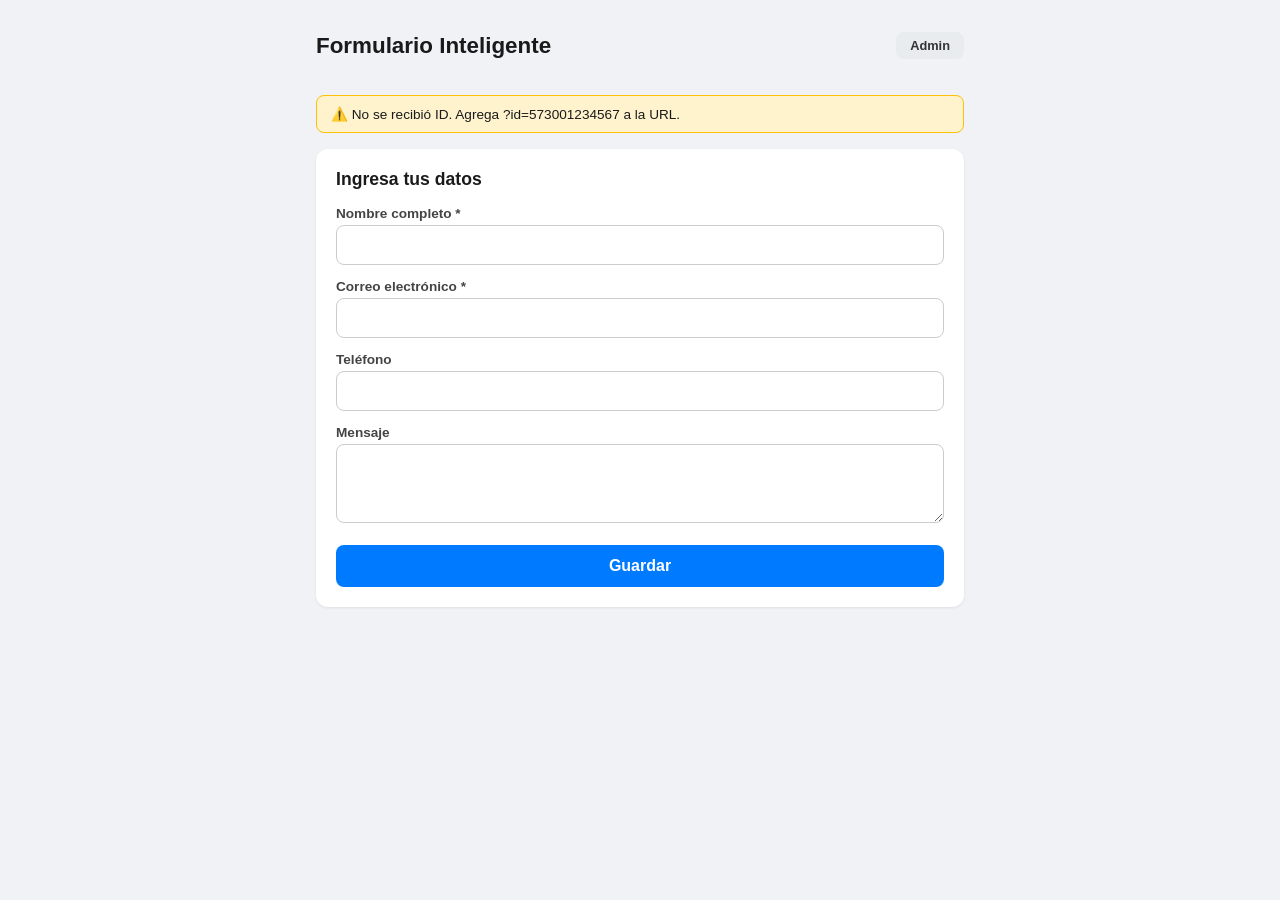
==== index.html @ c1607d4d "Add files via upload" ====
<!DOCTYPE html>
<html lang="es">
<head>
  <meta charset="UTF-8">
  <meta name="viewport" content="width=device-width, initial-scale=1.0">
  <title>Formulario Inteligente</title>
  <link rel="stylesheet" href="style.css">
</head>
<body>

  <div id="app">
    <!-- HEADER -->
    <header>
      <h1>Formulario Inteligente</h1>
      <div class="header-actions">
        <button id="toggleAdmin" class="btn btn-small">Admin</button>
      </div>
    </header>

    <!-- ID BANNER -->
    <div id="idBanner" class="banner"></div>

    <!-- MAIN VIEW: FORM -->
    <main id="mainView">
      <div class="card">
        <h2>Ingresa tus datos</h2>
        <form id="formDatos">
          <div id="camposDinamicos"></div>
          <button type="submit" class="btn btn-primary">Guardar</button>
        </form>
      </div>

      <div id="resultCard" class="card hidden">
        <h2>✅ Datos guardados</h2>
        <p id="resultMsg"></p>
        <a id="waLink" href="#" target="_blank" class="btn btn-wa">Enviar por WhatsApp</a>
      </div>
    </main>

    <!-- ADMIN VIEW -->
    <main id="adminView" class="hidden">
      <div class="card">
        <h2>Panel Administrativo</h2>
        <div class="admin-controls">
          <input type="text" id="searchId" placeholder="Buscar por ID...">
          <button id="refreshAdmin" class="btn btn-small">Actualizar</button>
        </div>
        <div id="adminContent">
          <p class="muted">Presiona "Actualizar" para cargar los datos.</p>
        </div>
      </div>
    </main>
  </div>

  <script src="app.js"></script>
</body>
</html>
---- style.css ----
* {
  margin: 0;
  padding: 0;
  box-sizing: border-box;
}

body {
  font-family: -apple-system, BlinkMacSystemFont, 'Segoe UI', Roboto, sans-serif;
  background: #f0f2f5;
  color: #1a1a1a;
  min-height: 100vh;
}

#app {
  max-width: 680px;
  margin: 0 auto;
  padding: 16px;
}

/* HEADER */
header {
  display: flex;
  align-items: center;
  justify-content: space-between;
  margin-bottom: 20px;
  padding: 16px 0;
}

header h1 {
  font-size: 1.4rem;
  font-weight: 700;
}

/* BANNER */
.banner {
  background: #e8f4fd;
  border: 1px solid #b3d8f0;
  border-radius: 8px;
  padding: 10px 14px;
  font-size: 0.85rem;
  margin-bottom: 16px;
  word-break: break-all;
}

.banner.empty {
  background: #fff3cd;
  border-color: #ffc107;
}

/* CARDS */
.card {
  background: #fff;
  border-radius: 12px;
  padding: 20px;
  margin-bottom: 16px;
  box-shadow: 0 1px 3px rgba(0,0,0,0.08);
}

.card h2 {
  font-size: 1.1rem;
  margin-bottom: 16px;
}

.hidden {
  display: none !important;
}

.muted {
  color: #888;
  font-size: 0.9rem;
}

/* FORM */
.form-group {
  margin-bottom: 14px;
}

.form-group label {
  display: block;
  font-size: 0.85rem;
  font-weight: 600;
  margin-bottom: 4px;
  color: #444;
}

.form-group input,
.form-group textarea,
.form-group select {
  width: 100%;
  padding: 10px 12px;
  border: 1px solid #ccc;
  border-radius: 8px;
  font-size: 1rem;
  transition: border 0.2s;
}

.form-group input:focus,
.form-group textarea:focus,
.form-group select:focus {
  outline: none;
  border-color: #007bff;
  box-shadow: 0 0 0 3px rgba(0,123,255,0.15);
}

/* BUTTONS */
.btn {
  display: inline-block;
  padding: 12px 24px;
  border: none;
  border-radius: 8px;
  font-size: 1rem;
  font-weight: 600;
  cursor: pointer;
  text-decoration: none;
  text-align: center;
  transition: opacity 0.2s;
}

.btn:active {
  opacity: 0.8;
}

.btn-primary {
  background: #007bff;
  color: #fff;
  width: 100%;
  margin-top: 4px;
}

.btn-small {
  background: #e9ecef;
  color: #333;
  padding: 6px 14px;
  font-size: 0.8rem;
}

.btn-danger {
  background: #dc3545;
  color: #fff;
  padding: 6px 14px;
  font-size: 0.8rem;
}

.btn-wa {
  background: #25d366;
  color: #fff;
  width: 100%;
  margin-top: 12px;
}

/* ADMIN */
.admin-controls {
  display: flex;
  gap: 8px;
  margin-bottom: 16px;
}

.admin-controls input {
  flex: 1;
  padding: 8px 12px;
  border: 1px solid #ccc;
  border-radius: 8px;
  font-size: 0.9rem;
}

.admin-card {
  background: #f8f9fa;
  border-radius: 8px;
  padding: 12px 14px;
  margin-bottom: 10px;
  border-left: 3px solid #007bff;
}

.admin-card .admin-id {
  font-weight: 700;
  font-size: 0.95rem;
  margin-bottom: 6px;
  word-break: break-all;
}

.admin-card .admin-registro {
  font-size: 0.85rem;
  color: #555;
  padding: 6px 0;
  border-bottom: 1px solid #e9ecef;
}

.admin-card .admin-registro:last-child {
  border-bottom: none;
}

.admin-card .admin-actions {
  margin-top: 8px;
  display: flex;
  gap: 6px;
  flex-wrap: wrap;
}

/* SPINNER */
.spinner {
  display: inline-block;
  width: 20px;
  height: 20px;
  border: 3px solid #e9ecef;
  border-top-color: #007bff;
  border-radius: 50%;
  animation: spin 0.6s linear infinite;
}

@keyframes spin {
  to { transform: rotate(360deg); }
}

/* RESPONSIVE */
@media (max-width: 480px) {
  #app {
    padding: 12px;
  }
  header h1 {
    font-size: 1.15rem;
  }
  .card {
    padding: 16px;
  }
}
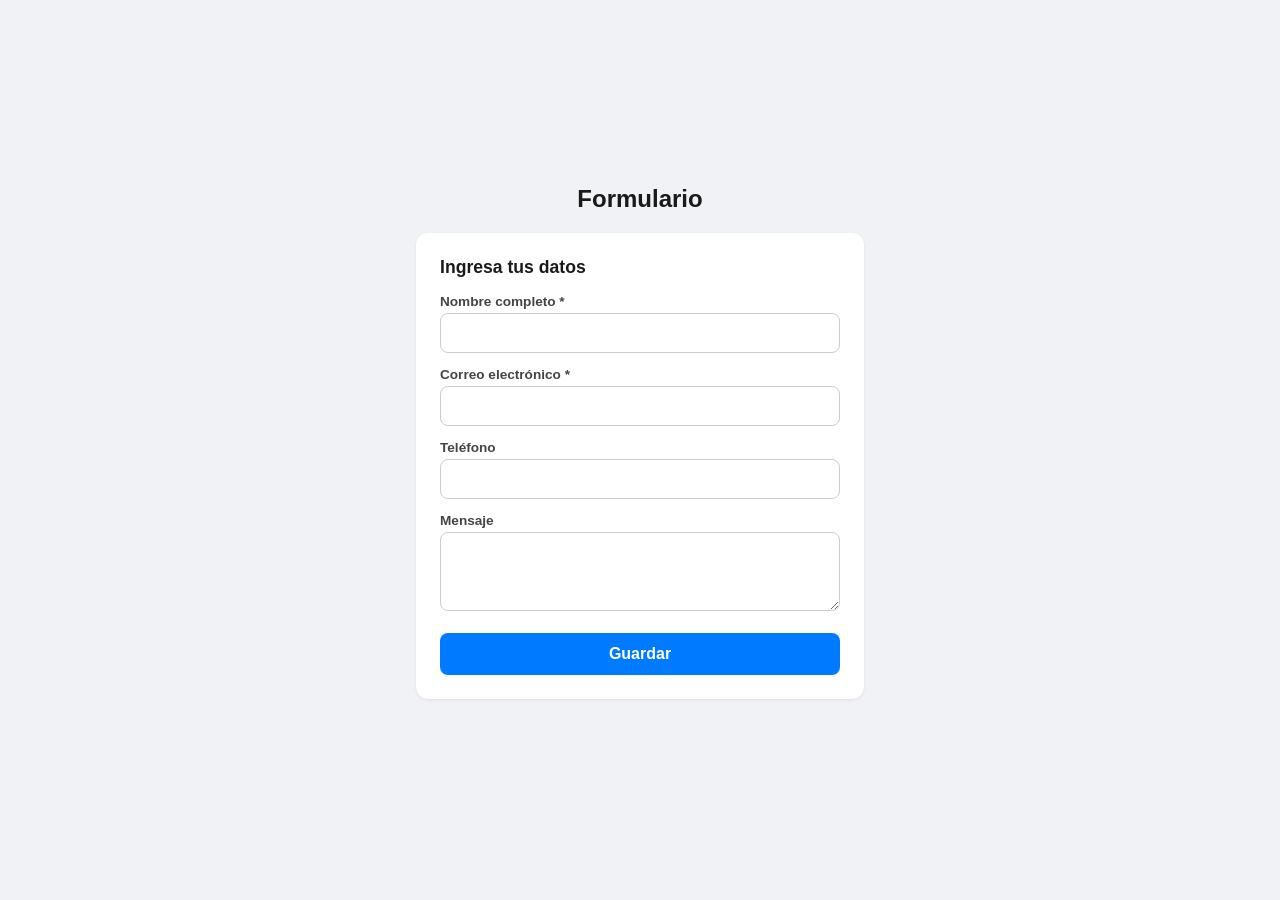
==== commit 549e0197: "Add files via upload" ====
--- a/index.html
+++ b/index.html
@@ -3,25 +3,17 @@
 <head>
   <meta charset="UTF-8">
   <meta name="viewport" content="width=device-width, initial-scale=1.0">
-  <title>Formulario Inteligente</title>
+  <title>Formulario</title>
   <link rel="stylesheet" href="style.css">
 </head>
 <body>
 
   <div id="app">
-    <!-- HEADER -->
     <header>
-      <h1>Formulario Inteligente</h1>
-      <div class="header-actions">
-        <button id="toggleAdmin" class="btn btn-small">Admin</button>
-      </div>
+      <h1>Formulario</h1>
     </header>
 
-    <!-- ID BANNER -->
-    <div id="idBanner" class="banner"></div>
-
-    <!-- MAIN VIEW: FORM -->
-    <main id="mainView">
+    <main>
       <div class="card">
         <h2>Ingresa tus datos</h2>
         <form id="formDatos">
@@ -33,21 +25,7 @@
       <div id="resultCard" class="card hidden">
         <h2>✅ Datos guardados</h2>
         <p id="resultMsg"></p>
-        <a id="waLink" href="#" target="_blank" class="btn btn-wa">Enviar por WhatsApp</a>
-      </div>
-    </main>
-
-    <!-- ADMIN VIEW -->
-    <main id="adminView" class="hidden">
-      <div class="card">
-        <h2>Panel Administrativo</h2>
-        <div class="admin-controls">
-          <input type="text" id="searchId" placeholder="Buscar por ID...">
-          <button id="refreshAdmin" class="btn btn-small">Actualizar</button>
-        </div>
-        <div id="adminContent">
-          <p class="muted">Presiona "Actualizar" para cargar los datos.</p>
-        </div>
+        <p class="muted">Recibirás la confirmación por WhatsApp.</p>
       </div>
     </main>
   </div>
--- a/style.css
+++ b/style.css
@@ -9,49 +9,31 @@
   background: #f0f2f5;
   color: #1a1a1a;
   min-height: 100vh;
+  display: flex;
+  align-items: center;
+  justify-content: center;
 }
 
 #app {
-  max-width: 680px;
-  margin: 0 auto;
+  width: 100%;
+  max-width: 480px;
   padding: 16px;
 }
 
-/* HEADER */
 header {
-  display: flex;
-  align-items: center;
-  justify-content: space-between;
+  text-align: center;
   margin-bottom: 20px;
-  padding: 16px 0;
 }
 
 header h1 {
-  font-size: 1.4rem;
+  font-size: 1.5rem;
   font-weight: 700;
 }
 
-/* BANNER */
-.banner {
-  background: #e8f4fd;
-  border: 1px solid #b3d8f0;
-  border-radius: 8px;
-  padding: 10px 14px;
-  font-size: 0.85rem;
-  margin-bottom: 16px;
-  word-break: break-all;
-}
-
-.banner.empty {
-  background: #fff3cd;
-  border-color: #ffc107;
-}
-
-/* CARDS */
 .card {
   background: #fff;
   border-radius: 12px;
-  padding: 20px;
+  padding: 24px;
   margin-bottom: 16px;
   box-shadow: 0 1px 3px rgba(0,0,0,0.08);
 }
@@ -68,9 +50,9 @@
 .muted {
   color: #888;
   font-size: 0.9rem;
+  margin-top: 8px;
 }
 
-/* FORM */
 .form-group {
   margin-bottom: 14px;
 }
@@ -102,7 +84,6 @@
   box-shadow: 0 0 0 3px rgba(0,123,255,0.15);
 }
 
-/* BUTTONS */
 .btn {
   display: inline-block;
   padding: 12px 24px;
@@ -111,7 +92,6 @@
   font-size: 1rem;
   font-weight: 600;
   cursor: pointer;
-  text-decoration: none;
   text-align: center;
   transition: opacity 0.2s;
 }
@@ -127,97 +107,9 @@
   margin-top: 4px;
 }
 
-.btn-small {
-  background: #e9ecef;
-  color: #333;
-  padding: 6px 14px;
-  font-size: 0.8rem;
-}
-
-.btn-danger {
-  background: #dc3545;
-  color: #fff;
-  padding: 6px 14px;
-  font-size: 0.8rem;
-}
-
-.btn-wa {
-  background: #25d366;
-  color: #fff;
-  width: 100%;
-  margin-top: 12px;
-}
-
-/* ADMIN */
-.admin-controls {
-  display: flex;
-  gap: 8px;
-  margin-bottom: 16px;
-}
-
-.admin-controls input {
-  flex: 1;
-  padding: 8px 12px;
-  border: 1px solid #ccc;
-  border-radius: 8px;
-  font-size: 0.9rem;
-}
-
-.admin-card {
-  background: #f8f9fa;
-  border-radius: 8px;
-  padding: 12px 14px;
-  margin-bottom: 10px;
-  border-left: 3px solid #007bff;
-}
-
-.admin-card .admin-id {
-  font-weight: 700;
-  font-size: 0.95rem;
-  margin-bottom: 6px;
-  word-break: break-all;
-}
-
-.admin-card .admin-registro {
-  font-size: 0.85rem;
-  color: #555;
-  padding: 6px 0;
-  border-bottom: 1px solid #e9ecef;
-}
-
-.admin-card .admin-registro:last-child {
-  border-bottom: none;
-}
-
-.admin-card .admin-actions {
-  margin-top: 8px;
-  display: flex;
-  gap: 6px;
-  flex-wrap: wrap;
-}
-
-/* SPINNER */
-.spinner {
-  display: inline-block;
-  width: 20px;
-  height: 20px;
-  border: 3px solid #e9ecef;
-  border-top-color: #007bff;
-  border-radius: 50%;
-  animation: spin 0.6s linear infinite;
-}
-
-@keyframes spin {
-  to { transform: rotate(360deg); }
-}
-
-/* RESPONSIVE */
 @media (max-width: 480px) {
   #app {
     padding: 12px;
-  }
-  header h1 {
-    font-size: 1.15rem;
   }
   .card {
     padding: 16px;
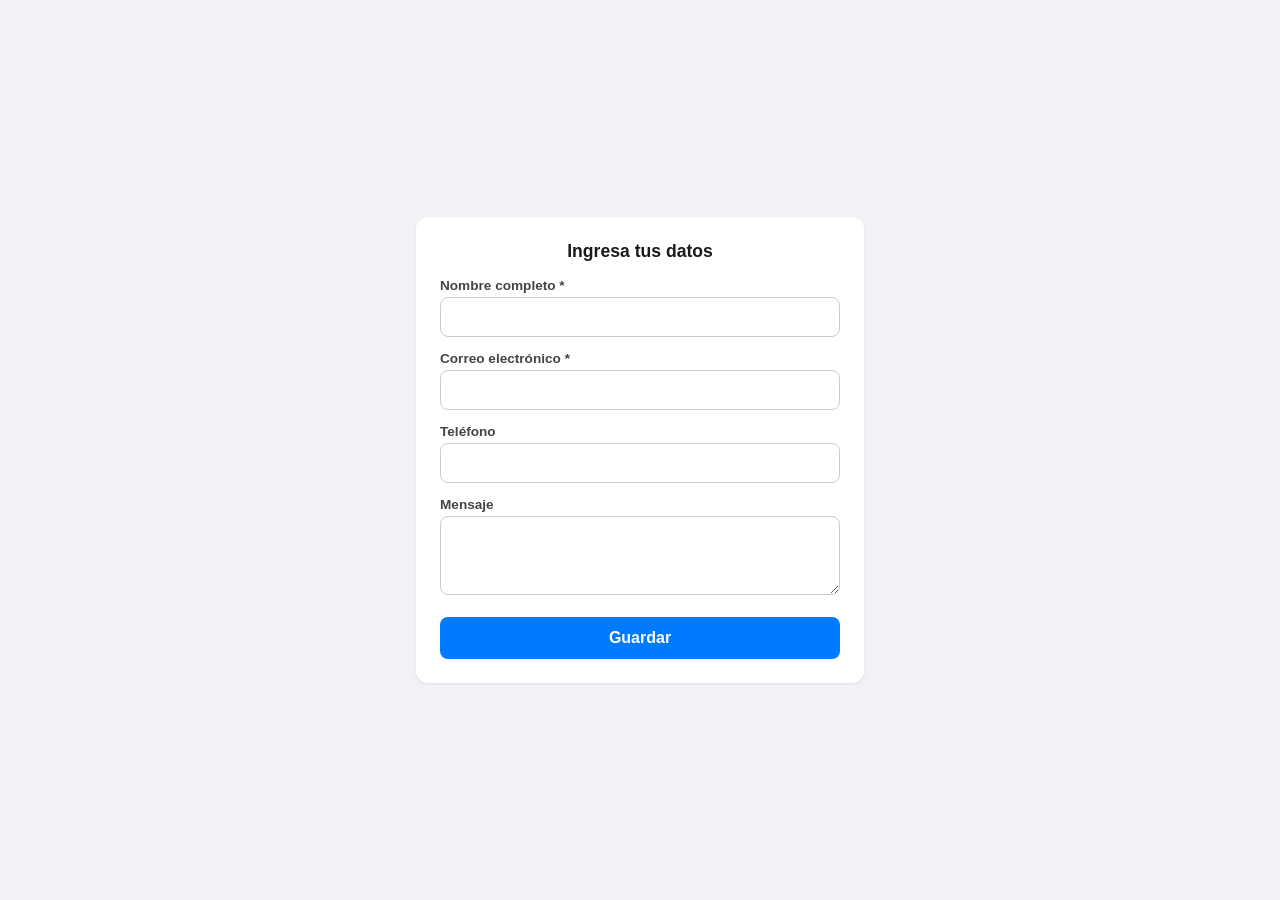
==== commit 06741e8a: "Add files via upload" ====
--- a/index.html
+++ b/index.html
@@ -9,25 +9,13 @@
 <body>
 
   <div id="app">
-    <header>
-      <h1>Formulario</h1>
-    </header>
-
-    <main>
-      <div class="card">
-        <h2>Ingresa tus datos</h2>
-        <form id="formDatos">
-          <div id="camposDinamicos"></div>
-          <button type="submit" class="btn btn-primary">Guardar</button>
-        </form>
-      </div>
-
-      <div id="resultCard" class="card hidden">
-        <h2>✅ Datos guardados</h2>
-        <p id="resultMsg"></p>
-        <p class="muted">Recibirás la confirmación por WhatsApp.</p>
-      </div>
-    </main>
+    <div class="card">
+      <h2>Ingresa tus datos</h2>
+      <form id="formDatos">
+        <div id="camposDinamicos"></div>
+        <button type="submit" class="btn btn-primary">Guardar</button>
+      </form>
+    </div>
   </div>
 
   <script src="app.js"></script>
--- a/style.css
+++ b/style.css
@@ -20,37 +20,17 @@
   padding: 16px;
 }
 
-header {
-  text-align: center;
-  margin-bottom: 20px;
-}
-
-header h1 {
-  font-size: 1.5rem;
-  font-weight: 700;
-}
-
 .card {
   background: #fff;
   border-radius: 12px;
   padding: 24px;
-  margin-bottom: 16px;
   box-shadow: 0 1px 3px rgba(0,0,0,0.08);
 }
 
 .card h2 {
   font-size: 1.1rem;
   margin-bottom: 16px;
-}
-
-.hidden {
-  display: none !important;
-}
-
-.muted {
-  color: #888;
-  font-size: 0.9rem;
-  margin-top: 8px;
+  text-align: center;
 }
 
 .form-group {
@@ -66,8 +46,7 @@
 }
 
 .form-group input,
-.form-group textarea,
-.form-group select {
+.form-group textarea {
   width: 100%;
   padding: 10px 12px;
   border: 1px solid #ccc;
@@ -77,8 +56,7 @@
 }
 
 .form-group input:focus,
-.form-group textarea:focus,
-.form-group select:focus {
+.form-group textarea:focus {
   outline: none;
   border-color: #007bff;
   box-shadow: 0 0 0 3px rgba(0,123,255,0.15);
@@ -93,7 +71,6 @@
   font-weight: 600;
   cursor: pointer;
   text-align: center;
-  transition: opacity 0.2s;
 }
 
 .btn:active {
